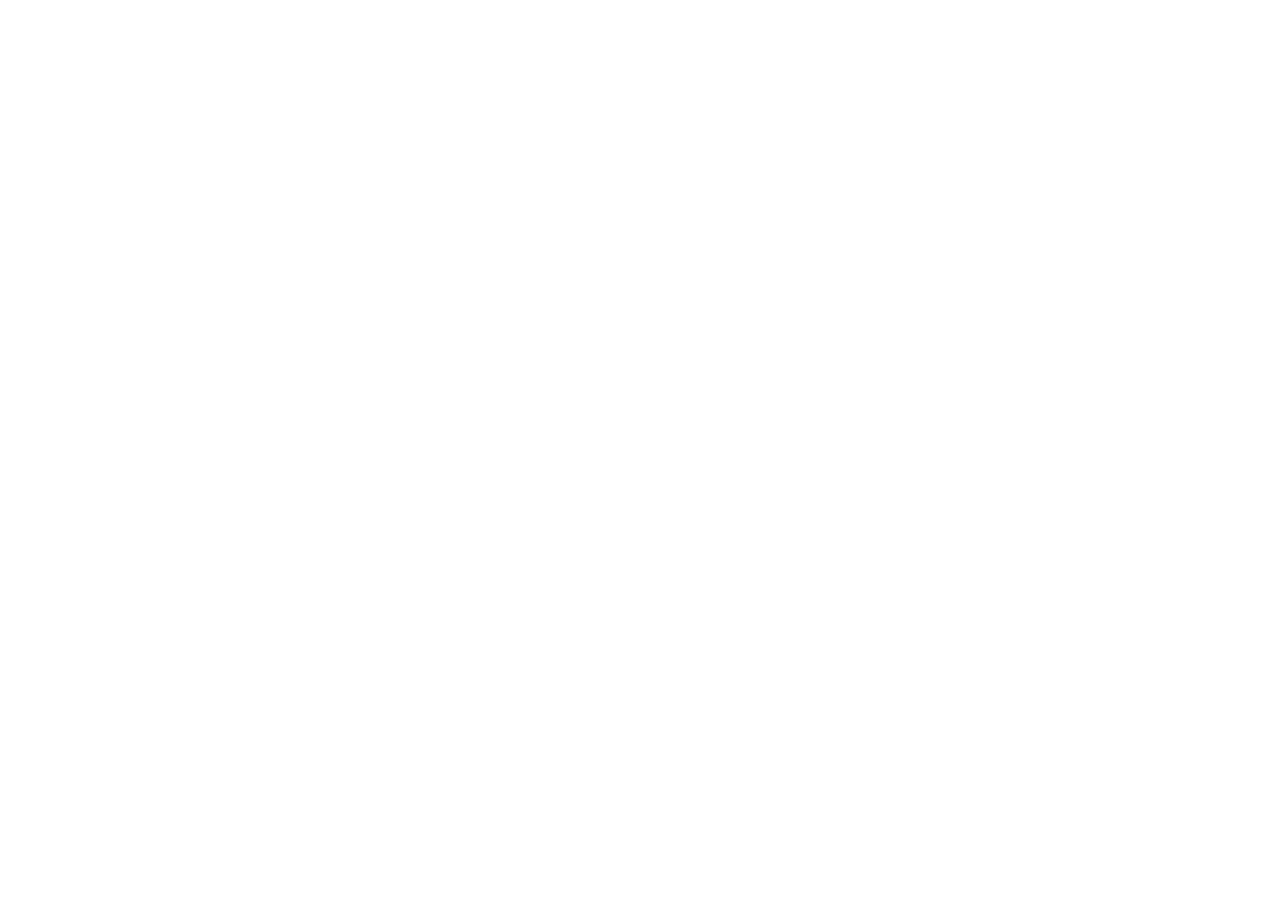
==== pages/articulo.html @ 52aef44f "Initial commit" ====
<!DOCTYPE html>
<html lang="en">
<head>
    <meta charset="UTF-8">
    <meta http-equiv="X-UA-Compatible" content="IE=edge">
    <meta name="viewport" content="width=device-width, initial-scale=1.0">
    <title>Document</title>
</head>
<body>
    
</body>
</html>
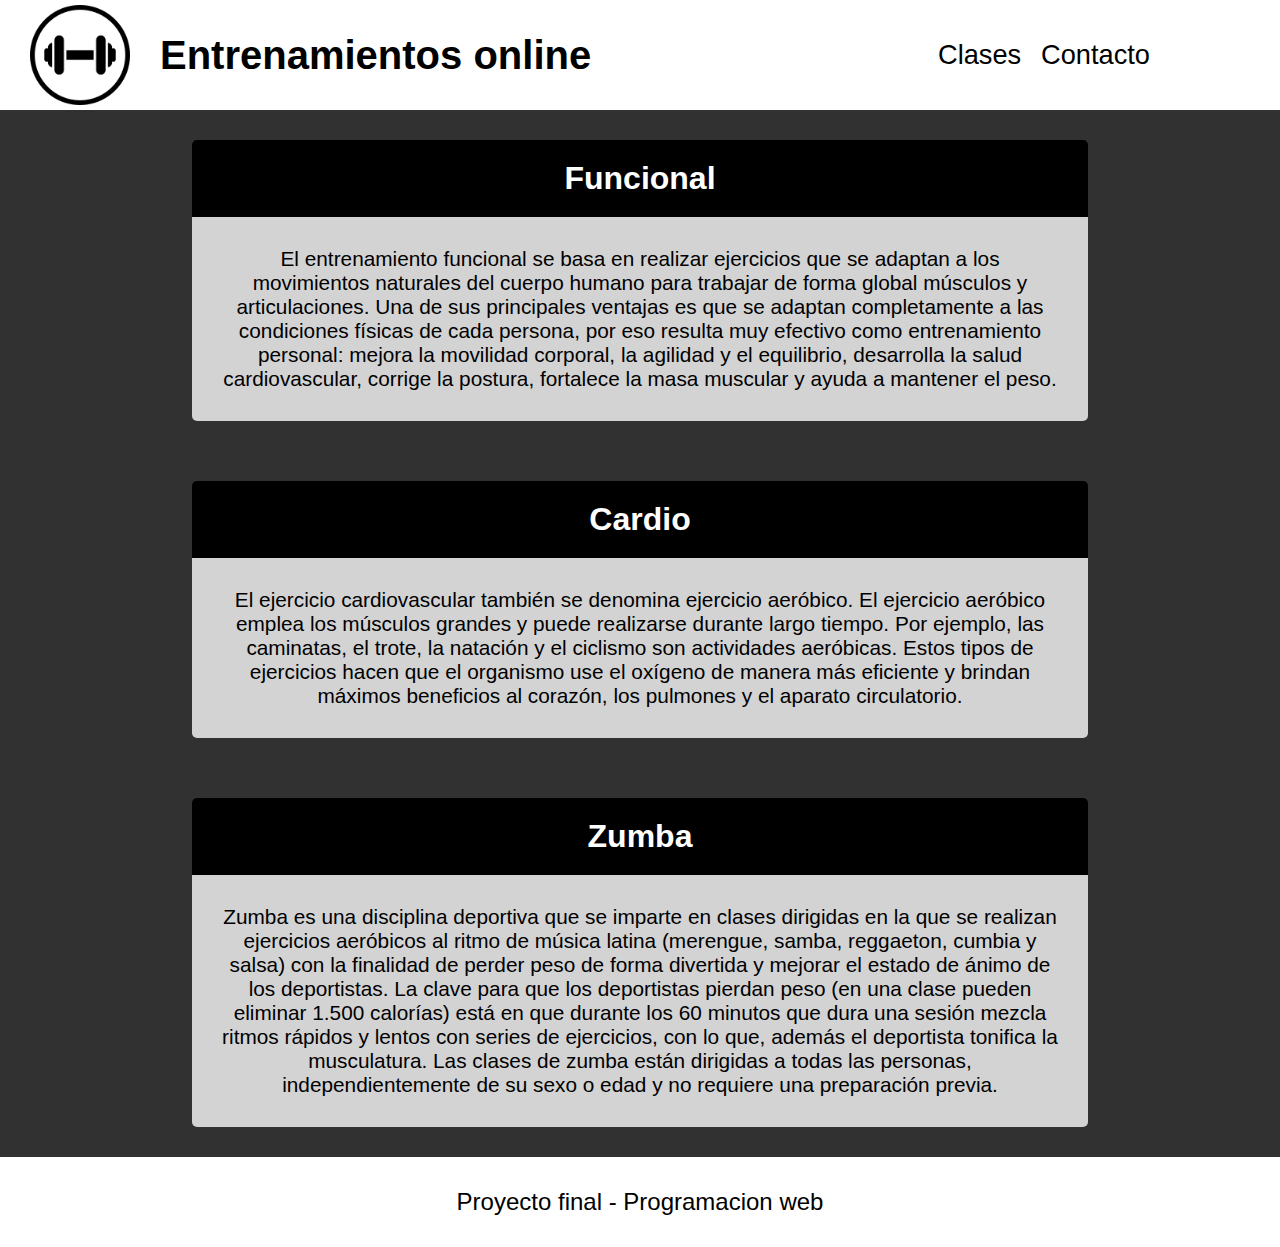
==== commit 909ac841: "Trabajo final terminado" ====
--- a/pages/articulo.html
+++ b/pages/articulo.html
@@ -1,12 +1,57 @@
 <!DOCTYPE html>
-<html lang="en">
+<html lang="es">
+
 <head>
     <meta charset="UTF-8">
     <meta http-equiv="X-UA-Compatible" content="IE=edge">
     <meta name="viewport" content="width=device-width, initial-scale=1.0">
-    <title>Document</title>
+    <title>Nuetros servicios</title>
+    <link rel="stylesheet" href="../styles/styles.css">
 </head>
+
 <body>
-    
+    <header class="header">
+        <img class="headerIcon" src="../assets/img/icon.png" alt="Logo de gimnasio">
+        <h1 class="headerTitle"><a href="../index.html">Entrenamientos online</a></h1>
+        <nav class="headerNav">
+            <ul class="headerList">
+                <l1><a class="headerListItem" href="./articulo.html">Clases</a></l1>
+                <l1><a class="headerListItem" href="./formulario.html">Contacto</a></l1>
+            </ul>
+        </nav>
+    </header>
+    <main class="articleMain">
+        <article class="article">
+            <h2 class="articleTitle">Funcional</h2>
+            <p class="articleText">El entrenamiento funcional se basa en realizar ejercicios que se adaptan a los
+                movimientos naturales del cuerpo humano para trabajar de forma global músculos y articulaciones. Una de
+                sus principales ventajas es que se adaptan completamente a las condiciones físicas de cada persona, por
+                eso resulta muy efectivo como entrenamiento personal: mejora la movilidad corporal, la agilidad y el
+                equilibrio, desarrolla la salud cardiovascular, corrige la postura, fortalece la masa muscular y ayuda a
+                mantener el peso.</p>
+        </article>
+        <article class="article">
+            <h2 class="articleTitle">Cardio</h2>
+            <p class="articleText">El ejercicio cardiovascular también se denomina ejercicio aeróbico. El ejercicio
+                aeróbico emplea los músculos grandes y puede realizarse durante largo tiempo. Por ejemplo, las
+                caminatas, el trote, la natación y el ciclismo son actividades aeróbicas. Estos tipos de ejercicios
+                hacen que el organismo use el oxígeno de manera más eficiente y brindan máximos beneficios al corazón,
+                los pulmones y el aparato circulatorio.</p>
+        </article>
+        <article class="article">
+            <h2 class="articleTitle">Zumba</h2>
+            <p class="articleText">Zumba es una disciplina deportiva que se imparte en clases dirigidas en la que se
+                realizan ejercicios aeróbicos al ritmo de música latina (merengue, samba, reggaeton, cumbia y salsa) con
+                la finalidad de perder peso de forma divertida y mejorar el estado de ánimo de los deportistas.
+                La clave para que los deportistas pierdan peso (en una clase pueden eliminar 1.500 calorías) está en que
+                durante los 60 minutos que dura una sesión mezcla ritmos rápidos y lentos con series de ejercicios, con
+                lo que, además el deportista tonifica la musculatura. Las clases de zumba están dirigidas a todas las
+                personas, independientemente de su sexo o edad y no requiere una preparación previa.</p>
+        </article>
+    </main>
+    <footer class="footer">
+        <p>Proyecto final - Programacion web</p>
+    </footer>
 </body>
+
 </html>--- a/styles/styles.css
+++ b/styles/styles.css
@@ -0,0 +1,237 @@
+/* Reset */
+* {
+    padding: 0;
+    margin: 0;
+    box-sizing: border-box;
+    list-style: none;
+    font-family: 'Ubuntu', sans-serif;
+    overflow-x: hidden;
+}
+
+a:link,
+a:visited,
+a:active {
+    text-decoration: none;
+    color: black;
+}
+
+/* Header */
+
+.header {
+    display: flex;
+    align-items: center;
+}
+
+.headerIcon {
+    height: 40px;
+    padding: 0 10px;
+}
+
+.headerTitle {
+    font-size: 1rem;
+    width: 40%;
+    padding: 30px 0;
+}
+
+.headerList {
+    display: flex;
+    justify-content: space-around;
+}
+
+.headerListItem {
+    margin: 0 5px;
+    font-size: 1rem;
+    color: black;
+}
+
+@media only screen and (min-width:480px) and (max-width:768px){
+    .headerIcon {
+        height: 70px;
+        padding: 0 20px;
+    }
+    .headerTitle {
+        font-size: 1.8rem;
+        width: 50%;
+    }
+    .headerListItem {
+        margin: 0 5px;
+        font-size: 1.3rem;
+    }
+}
+@media only screen and (min-width:768px){
+    .headerIcon {
+        height: 110px;
+        padding: 5px 30px;
+    }
+    .headerTitle {
+        font-size: 2.5rem;
+        width: 60%;
+    }
+    .headerListItem {
+        margin: 0 10px;
+        font-size: 1.7rem;
+    }
+}
+
+/* Index */
+
+.mainIndex {
+    background-image: url("/assets/img/background.jpg");
+    opacity: .8;
+}
+
+.mainDiv {
+    height: 500px;
+    width: 100%;
+    display: flex;
+    align-items: center;
+    justify-content: center;
+}
+
+.mainTitle {
+    font-size: 3rem;
+    color: red;
+    text-align: center;
+}
+@media only screen and (min-width:480px){
+    .mainTitle {
+        font-size: 6rem;
+        padding: 0 20px;
+    }
+}
+
+/* Carrousel */
+
+.carrousel {
+    width: 100%;
+    padding: 1em;
+    background-color: rgba(0, 0, 0, 0.9);
+}
+
+.contain {
+    width: 300%;
+    display: flex;
+    flex-flow: row nowrap;
+    justify-content: space-between;
+    align-items: center;
+    padding: 20px;
+    transition: all .5s ease;
+    transform: translateX(-0%);
+}
+
+.img {
+    width: calc(100% / 3 - 2em);
+    min-height: 10vh;
+    border-radius: 10px;
+}
+
+.carNav {
+    width: 100%;
+    display: flex;
+    flex-flow: row nowrap;
+    justify-content: center;
+    align-items: center;
+}
+
+.itemNav {
+    width: 1.5em;
+    height: 1.5em;
+    margin: 1em;
+    background-color: darkgrey;
+    border-radius: 100%;
+}
+
+.active {
+    background-color: red;
+}
+
+/* Articulo */
+
+.articleMain{
+    display: flex;
+    flex-direction: column;
+    text-align: center;
+}
+.articleTitle{
+    font-size: 2rem;
+    padding: 20px;
+    background-color: black;
+    color: white;
+}
+.articleText{
+    background-color: lightgray;
+    padding: 30px;
+    font-size: 1.3rem;
+}
+@media only screen and (min-width:768px){
+    .articleMain{
+        display: flex;
+        flex-direction: column;
+        align-items: center;
+        background-color: rgba(0, 0, 0, 0.808);
+    }
+    .article{
+        width: 70vw;
+        margin: 30px 0;
+        border-radius: 5px;
+    }
+}
+
+/* Formulario */
+
+.formTitle{
+    font-size: 2rem;
+    text-align: center;
+    padding: 20px;
+    background-color: black;
+    color: white;
+    width: 100vw;
+}
+.formElement{
+    display: flex;
+    width: 100vw;
+    flex-direction: column;
+    align-items: center;
+    background-color: lightgray;
+}
+.formElement label{
+    text-align: center;
+    padding: 15px;
+    font-size: 1.5rem;
+}
+.formElement input{
+    width: 80vw;
+    margin: 15px;
+    padding: 5px 10px;
+    border-radius: 5px;
+}
+.send{
+    padding: 10px 30px;
+    margin-bottom: 20px;
+    border-radius: 5px;
+    background-color: lightblue;
+}
+#warningText{
+    text-align: center;
+    color: red;
+    padding: 25px;
+    font-weight: 800;
+}
+
+/* Footer */
+
+.footer{
+    height: 10vh;
+    display: flex;
+    align-items: center;
+    justify-content: center;
+}
+
+.footer p{
+    font-size: 1rem;
+}
+@media only screen and (min-width:480px){
+    .footer p{
+        font-size: 1.5rem;
+    }
+}